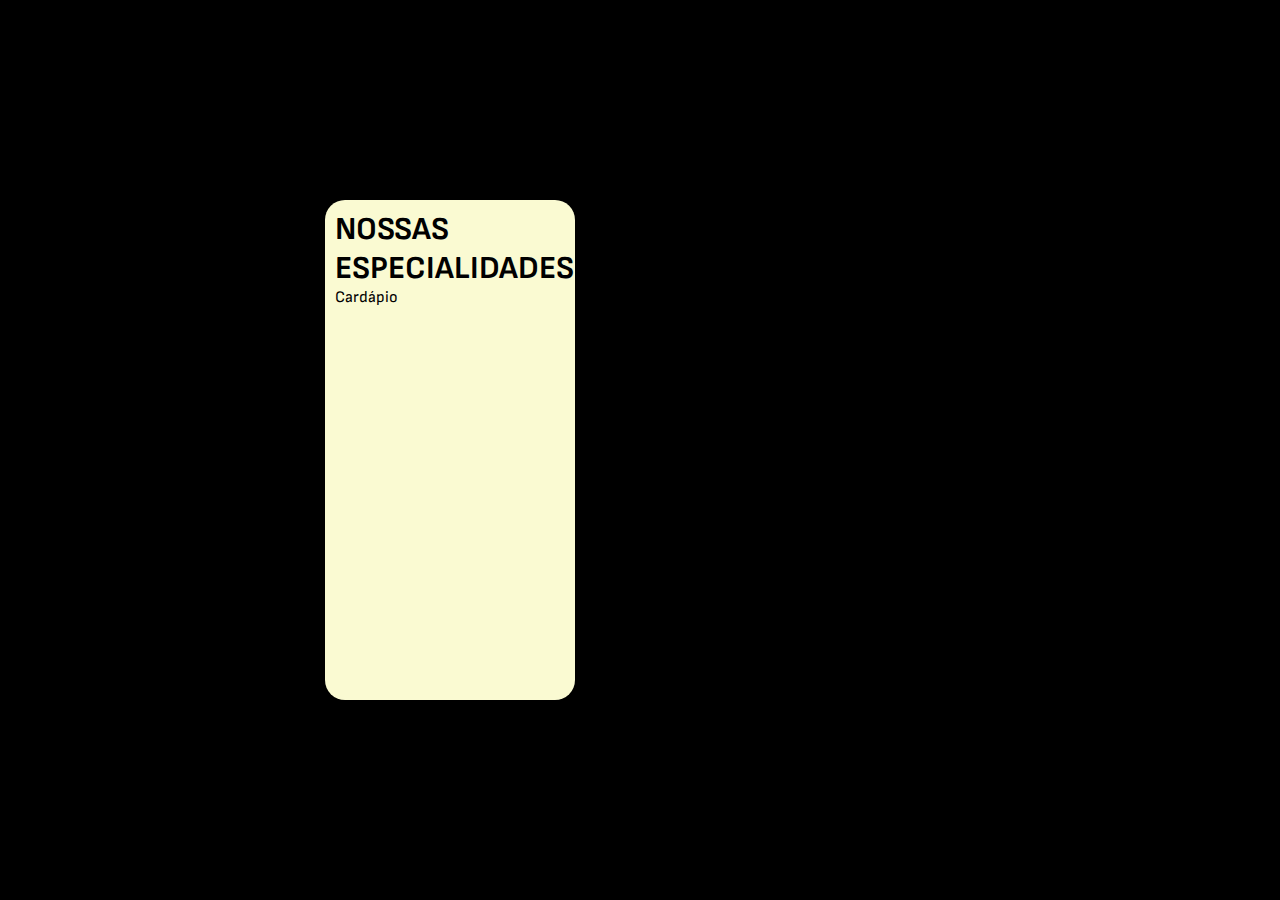
==== Projetos/menu/index.html @ 58b0c127 "Atualizei a pasta" ====
<!DOCTYPE html>
<html lang="pt-BR">
<head>
    <link rel="stylesheet" type="text/css" href="stylesheet.css" media="screen" />
    <meta charset="UTF-8">
    <meta http-equiv="X-UA-Compatible" content="IE=edge">
    <meta name="viewport" content="width=device-width, initial-scale=1.0">
    <title>Document</title>
</head>
<body>
    <main>
        <section id="menu">
            <div id="options">
                <h1>NOSSAS ESPECIALIDADES</h1>
                <p>Cardápio</p>
            </div>
        </section>
    </main>
</body>
</html>
---- Projetos/menu/stylesheet.css ----
@import url('https://fonts.googleapis.com/css2?family=Sofia+Sans:ital,wght@0,100;0,200;0,300;0,400;0,500;0,600;0,700;0,800;0,900;1,100;1,200;1,300;1,400;1,500;1,600;1,700;1,800;1,900&display=swap');

*{
    font-family: 'Sofia Sans';
    padding: 0px;
    margin: 0px;
    box-sizing: border-box;
}

body, html{
    background-color: black;
    height: 100vh;
    width: 100vh;
}

main{
    position: relative;
    height: 100vh;
    width: 100vh;
}

section#menu{
    position: absolute;
    top: 50%;
    left: 50%;
    transform: translate(-50%, -50%);
    background-color: lightgoldenrodyellow;
    width: 250px;
    height: 500px;
    border-radius: 20px;
    box-shadow: 0px 0px 10px black;
}

section#menu > div#options{
    display: block;
    padding: 10px;  
}
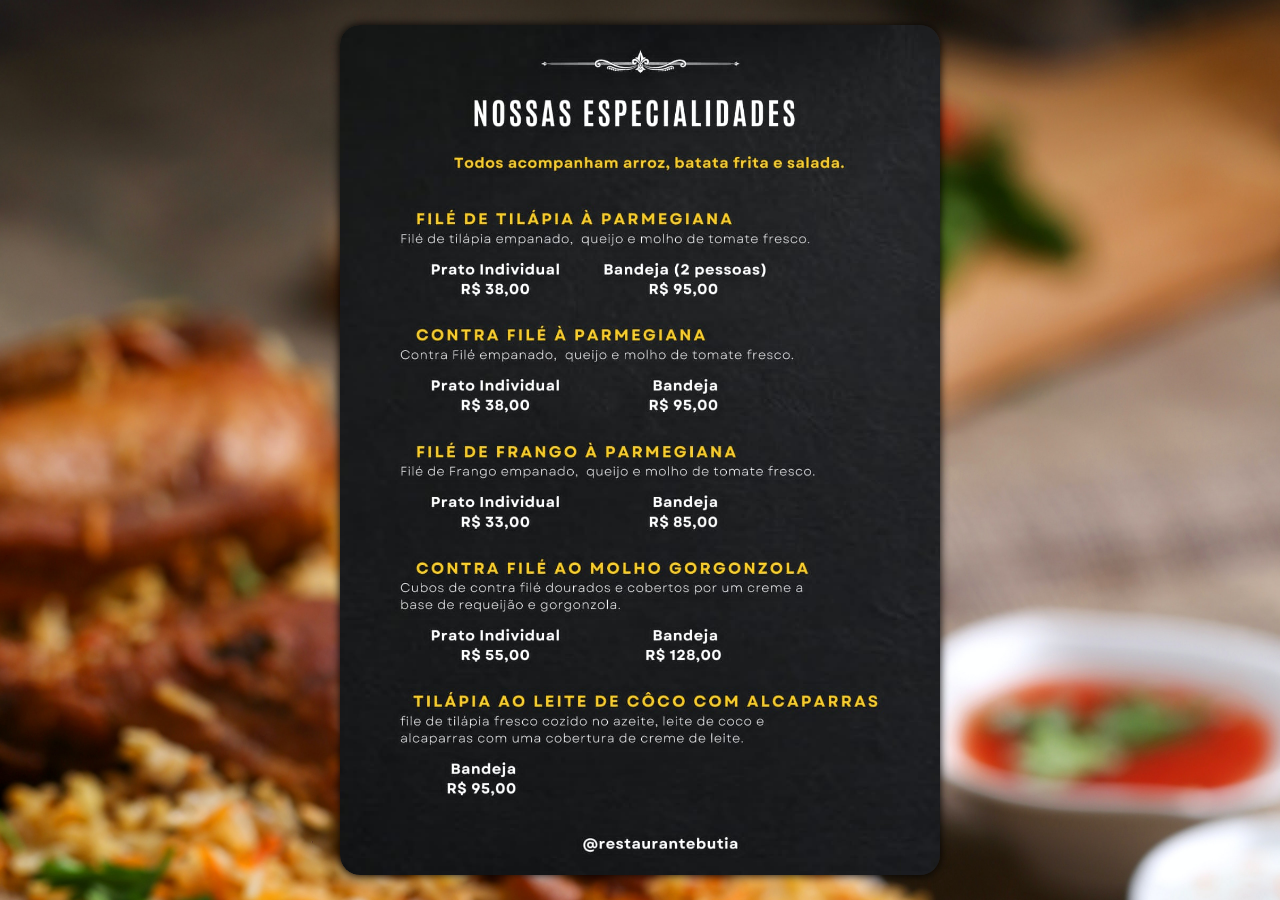
==== commit bd75918b: "Novas linhas" ====
--- a/Projetos/menu/index.html
+++ b/Projetos/menu/index.html
@@ -10,10 +10,6 @@
 <body>
     <main>
         <section id="menu">
-            <div id="options">
-                <h1>NOSSAS ESPECIALIDADES</h1>
-                <p>Cardápio</p>
-            </div>
         </section>
     </main>
 </body>
--- a/Projetos/menu/stylesheet.css
+++ b/Projetos/menu/stylesheet.css
@@ -8,15 +8,17 @@
 }
 
 body, html{
-    background-color: black;
+    background-image: url(./images/food4.jpg);
+    background-size: cover;
+    background-position: left top;
     height: 100vh;
-    width: 100vh;
+    width: 100vW;
 }
 
 main{
     position: relative;
     height: 100vh;
-    width: 100vh;
+    width: 100vw;
 }
 
 section#menu{
@@ -24,9 +26,10 @@
     top: 50%;
     left: 50%;
     transform: translate(-50%, -50%);
-    background-color: lightgoldenrodyellow;
-    width: 250px;
-    height: 500px;
+    background-image: url(./images/especialidades1.jpeg);
+    background-size: cover;
+    width: 600px;
+    height: 850px;
     border-radius: 20px;
     box-shadow: 0px 0px 10px black;
 }
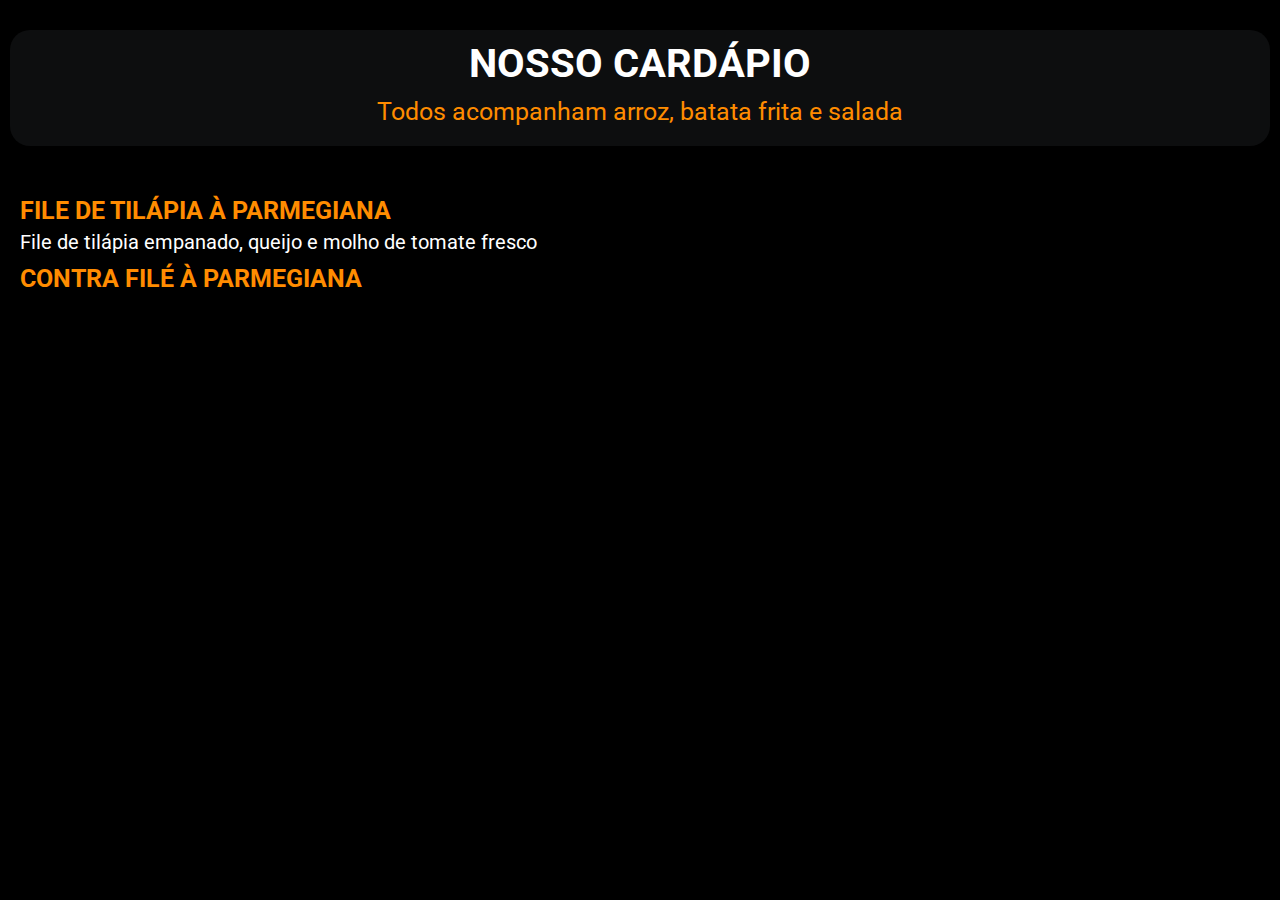
==== commit a1aa06c9: "Atualizações" ====
--- a/Projetos/menu/index.html
+++ b/Projetos/menu/index.html
@@ -5,12 +5,22 @@
     <meta charset="UTF-8">
     <meta http-equiv="X-UA-Compatible" content="IE=edge">
     <meta name="viewport" content="width=device-width, initial-scale=1.0">
-    <title>Document</title>
+    <title>Cardápio</title>
 </head>
 <body>
     <main>
-        <section id="menu">
-        </section>
+        <div class="container">
+            <div class="menu">
+                <h1 id="titleMenu">NOSSO CARDÁPIO</h1>
+                <h2 id="obs">Todos acompanham arroz, batata frita e salada</h2>
+            </div>
+            <div class="menuOptions">
+                <h1>FILE DE TILÁPIA À PARMEGIANA</h1>
+                <h2>File de tilápia empanado, queijo e molho de tomate fresco</h2>
+                <h1>CONTRA FILÉ À PARMEGIANA</h1>
+                <h2></h2>
+            </div>
+        </div>
     </main>
 </body>
 </html>--- a/Projetos/menu/stylesheet.css
+++ b/Projetos/menu/stylesheet.css
@@ -1,41 +1,75 @@
-@import url('https://fonts.googleapis.com/css2?family=Sofia+Sans:ital,wght@0,100;0,200;0,300;0,400;0,500;0,600;0,700;0,800;0,900;1,100;1,200;1,300;1,400;1,500;1,600;1,700;1,800;1,900&display=swap');
+@import url('https://fonts.googleapis.com/css2?family=Roboto:ital,wght@0,100;0,300;0,400;0,500;0,700;0,900;1,100;1,300;1,400;1,500;1,700;1,900&family=Sofia+Sans:ital,wght@0,100;0,200;0,300;0,400;0,500;0,600;0,700;0,800;0,900;1,100;1,200;1,300;1,400;1,500;1,600;1,700;1,800;1,900&display=swap');
 
 *{
-    font-family: 'Sofia Sans';
+    font-family: 'Roboto';
     padding: 0px;
     margin: 0px;
     box-sizing: border-box;
 }
 
 body, html{
-    background-image: url(./images/food4.jpg);
-    background-size: cover;
-    background-position: left top;
+    background-color: black;
     height: 100vh;
     width: 100vW;
 }
 
 main{
+    color: white;
     position: relative;
     height: 100vh;
     width: 100vw;
 }
 
-section#menu{
-    position: absolute;
-    top: 50%;
-    left: 50%;
-    transform: translate(-50%, -50%);
-    background-image: url(./images/especialidades1.jpeg);
-    background-size: cover;
-    width: 600px;
-    height: 850px;
-    border-radius: 20px;
-    box-shadow: 0px 0px 10px black;
+.container{
+    display: inline-block;
+    justify-content: center;
+    width: 100%;
+    margin-top: 20px;
+    padding: 10px;
 }
 
-section#menu > div#options{
-    display: block;
-    padding: 10px;  
+.menu{
+    background-color: #1A1B1D80;
+    border-radius: 20px;
+    padding: 10px;
 }
 
+h1#titleMenu{
+    text-align: center;
+    color: white;
+    font-size: 40px;
+    margin-bottom: 10px;
+}
+h2#obs{
+    text-align: center;
+    font-size: 25px;
+    color: darkorange;
+}
+
+.menuOptions{
+    margin-top: 40px;
+    padding: 10px;
+}
+
+h1{
+    text-align: left;
+    color: darkorange;
+    font-size: 25px;
+    margin-bottom: 5px;
+}
+h2{
+    text-align: left;
+    color: white;
+    font-size: 20px;
+    font-weight: normal;
+    margin-bottom: 10px;
+}
+p{
+    text-align: left;
+    color:white;
+    font-size: 25px;
+    font-weight: bold;
+
+}
+
+
